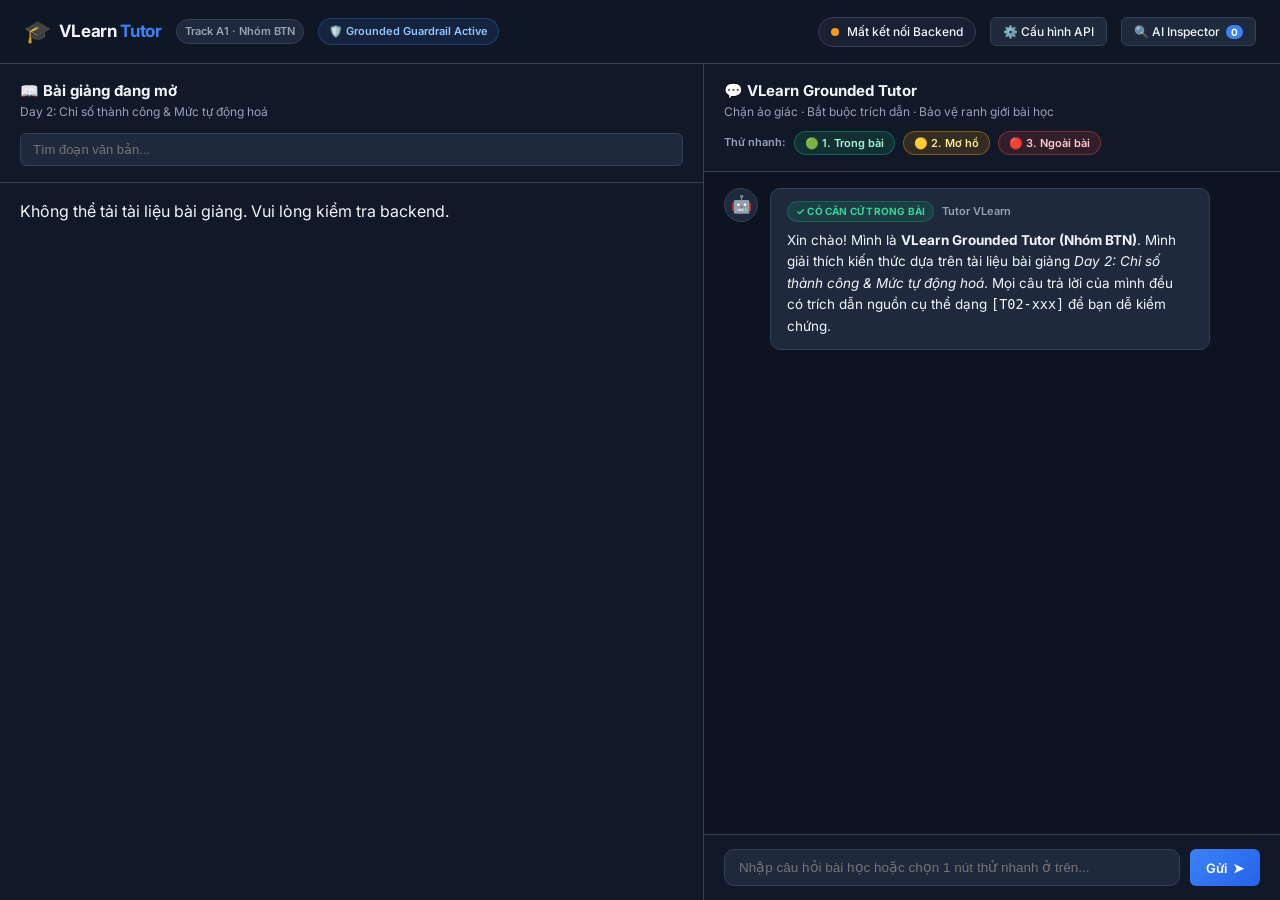
==== frontend/index.html @ 2d179c5a "feat: add backend tutor engine, Flask API, and web frontend for grounded tutoring system" ====
<!DOCTYPE html>
<html lang="vi">
<head>
  <meta charset="UTF-8">
  <meta name="viewport" content="width=device-width, initial-scale=1.0">
  <title>VLearn Grounded Tutor — Nhóm BTN</title>
  <link rel="preconnect" href="https://fonts.googleapis.com">
  <link rel="preconnect" href="https://fonts.gstatic.com" crossorigin>
  <link href="https://fonts.googleapis.com/css2?family=Inter:wght@300;400;500;600;700&display=swap" rel="stylesheet">
  <link rel="stylesheet" href="style.css">
</head>
<body>
  <div class="app-container">
    <!-- TOP NAVBAR -->
    <header class="navbar">
      <div class="nav-left">
        <div class="logo-badge">
          <span class="logo-icon">🎓</span>
          <span class="logo-text">VLearn <span class="accent-text">Tutor</span></span>
        </div>
        <span class="version-tag">Track A1 · Nhóm BTN</span>
        <span class="guardrail-badge">🛡️ Grounded Guardrail Active</span>
      </div>

      <div class="nav-right">
        <div id="connectionStatus" class="status-indicator not-connected">
          <span class="status-dot"></span>
          <span id="statusText">Chưa có API Key</span>
        </div>
        <button id="btnOpenConfig" class="btn-secondary">⚙️ Cấu hình API</button>
        <button id="btnOpenInspector" class="btn-secondary">🔍 AI Inspector <span id="inspectorCount" class="badge-mini">0</span></button>
      </div>
    </header>

    <!-- MAIN TWO-COLUMN SPLIT SCREEN -->
    <main class="main-content">
      <!-- LEFT COLUMN: LECTURE VIEWER -->
      <section class="panel left-panel">
        <div class="panel-header">
          <div class="panel-title-group">
            <h2>📖 Bài giảng đang mở</h2>
            <p class="subtitle" id="lectureTitle">Day 2: Chỉ số thành công & Mức tự động hoá</p>
          </div>
          <div class="search-box">
            <input type="text" id="searchInput" placeholder="Tìm đoạn văn bản...">
          </div>
        </div>

        <div class="panel-body" id="lectureSectionsContainer">
          <div class="loading-state">
            <div class="spinner"></div>
            <p>Đang tải tài liệu bài giảng...</p>
          </div>
        </div>
      </section>

      <!-- RIGHT COLUMN: AI TUTOR CHAT -->
      <section class="panel right-panel">
        <div class="panel-header chat-header">
          <div class="panel-title-group">
            <h2>💬 VLearn Grounded Tutor</h2>
            <p class="subtitle">Chặn ảo giác · Bắt buộc trích dẫn · Bảo vệ ranh giới bài học</p>
          </div>

          <!-- 3 QUICK PRESET BUTTONS (ONE-CLICK DEMO) -->
          <div class="demo-presets">
            <span class="presets-label">Thử nhanh:</span>
            <button class="preset-btn btn-grounded" id="preset1" title="Luồng 1: Hỏi có căn cứ trong bài">
              🟢 1. Trong bài
            </button>
            <button class="preset-btn btn-clarify" id="preset2" title="Luồng 2: Câu hỏi mơ hồ (HAX G10)">
              🟡 2. Mơ hồ
            </button>
            <button class="preset-btn btn-oob" id="preset3" title="Luồng 3: Ngoài phạm vi bài giảng">
              🔴 3. Ngoài bài
            </button>
          </div>
        </div>

        <!-- CHAT MESSAGES -->
        <div class="panel-body chat-body" id="chatContainer">
          <!-- Initial Welcome Message -->
          <div class="chat-message assistant">
            <div class="avatar">🤖</div>
            <div class="bubble">
              <div class="message-meta">
                <span class="decision-pill grounded">✓ CÓ CĂN CỨ TRONG BÀI</span>
                <span class="sender-name">Tutor VLearn</span>
              </div>
              <div class="message-text">
                Xin chào! Mình là <strong>VLearn Grounded Tutor (Nhóm BTN)</strong>. Mình giải thích kiến thức dựa trên tài liệu bài giảng <em>Day 2: Chỉ số thành công & Mức tự động hoá</em>. Mọi câu trả lời của mình đều có trích dẫn nguồn cụ thể dạng <code>[T02-xxx]</code> để bạn dễ kiểm chứng.
              </div>
            </div>
          </div>
        </div>

        <!-- SELECTED TEXT QUOTE PREVIEW (IF ANY) -->
        <div id="selectedTextPreview" class="selected-text-banner" style="display: none;">
          <span class="quote-icon">❝</span>
          <span id="selectedSnippet" class="snippet-content">Đoạn văn bản đã chọn...</span>
          <button id="btnClearSelection" class="btn-close-banner">✕</button>
        </div>

        <!-- CHAT INPUT BAR -->
        <div class="chat-input-area">
          <form id="chatForm">
            <input 
              type="text" 
              id="queryInput" 
              placeholder="Nhập câu hỏi bài học hoặc chọn 1 nút thử nhanh ở trên..." 
              autocomplete="off"
            >
            <button type="submit" id="btnSend" class="btn-primary">
              <span>Gửi</span>
              <span class="send-icon">➤</span>
            </button>
          </form>
        </div>
      </section>
    </main>

    <!-- CONFIG MODAL -->
    <div id="configModal" class="modal-backdrop">
      <div class="modal-card">
        <div class="modal-header">
          <h3>⚙️ Cấu hình Google Gemini API</h3>
          <button class="btn-close" id="btnCloseConfig">✕</button>
        </div>
        <div class="modal-body">
          <label for="apiKeyInput" class="form-label">Gemini API Key:</label>
          <div class="input-with-action">
            <input type="password" id="apiKeyInput" placeholder="Dán Gemini API Key (AIzaSy...)" class="form-input">
            <button type="button" id="btnToggleKeyVisibility" class="btn-text">👁️</button>
          </div>
          <p class="form-help">Lấy key miễn phí tại: <a href="https://aistudio.google.com/app/apikey" target="_blank" rel="noreferrer">aistudio.google.com</a> (Key được lưu an toàn trong trình duyệt hoặc file .env).</p>

          <label for="modelSelect" class="form-label">Mô hình:</label>
          <select id="modelSelect" class="form-select">
            <option value="gemini-1.5-flash" selected>gemini-1.5-flash (Khuyên dùng: Phản hồi nhanh & độ chính xác cao)</option>
            <option value="gemini-2.0-flash">gemini-2.0-flash (Thế hệ mới 2.0)</option>
            <option value="gemini-1.5-pro">gemini-1.5-pro (Suy luận sâu)</option>
          </select>

          <div id="testConnectionResult" class="test-result-box" style="display: none;"></div>
        </div>
        <div class="modal-footer">
          <button id="btnTestApi" class="btn-secondary">⚡ Thử kết nối API</button>
          <button id="btnSaveConfig" class="btn-primary">Lưu cấu hình</button>
        </div>
      </div>
    </div>

    <!-- AI CALL INSPECTOR MODAL (PROVES REAL GEMINI CALLS) -->
    <div id="inspectorModal" class="modal-backdrop">
      <div class="modal-card modal-large">
        <div class="modal-header">
          <div>
            <h3>🔍 AI Call Inspector — Bằng chứng gọi Gemini API thật</h3>
            <p class="subtitle">Minh bạch toàn bộ Request, Response, Latency và Grounding Decision</p>
          </div>
          <button class="btn-close" id="btnCloseInspector">✕</button>
        </div>
        <div class="modal-body" id="inspectorContent">
          <div class="empty-state">
            <p>Chưa có lượt gọi API nào. Hãy gửi một câu hỏi để xem chi tiết log tại đây!</p>
          </div>
        </div>
      </div>
    </div>
  </div>

  <script src="app.js"></script>
</body>
</html>
---- frontend/style.css ----
/* ===================================================
   VLearn Grounded Tutor — Stylesheet (Nhóm BTN)
   Modern EdTech Dark Navy Theme with Rich Aesthetics
   =================================================== */

:root {
  --bg-main: #0b0f19;
  --bg-panel: #111827;
  --bg-card: #1e293b;
  --bg-card-hover: #26354a;
  --bg-highlight: #1e3a5f;
  
  --border-color: #334155;
  --border-subtle: #1e293b;
  --border-glow: #3b82f6;

  --text-main: #f1f5f9;
  --text-muted: #94a3b8;
  --text-dim: #64748b;

  --accent-blue: #3b82f6;
  --accent-blue-hover: #2563eb;
  
  --status-green: #10b981;
  --status-green-bg: rgba(16, 185, 129, 0.15);
  --status-amber: #f59e0b;
  --status-amber-bg: rgba(245, 158, 11, 0.15);
  --status-red: #ef4444;
  --status-red-bg: rgba(239, 68, 68, 0.15);

  --radius-sm: 6px;
  --radius-md: 10px;
  --radius-lg: 14px;
  --shadow-main: 0 10px 25px -5px rgba(0, 0, 0, 0.5), 0 8px 10px -6px rgba(0, 0, 0, 0.5);
}

* {
  box-sizing: border-box;
  margin: 0;
  padding: 0;
}

body {
  font-family: "Inter", -apple-system, BlinkMacSystemFont, "Segoe UI", Roboto, sans-serif;
  background-color: var(--bg-main);
  color: var(--text-main);
  line-height: 1.5;
  overflow: hidden;
  height: 100vh;
}

/* APP SHELL */
.app-container {
  display: flex;
  flex-direction: column;
  height: 100vh;
}

/* NAVBAR */
.navbar {
  height: 64px;
  background: rgba(17, 24, 39, 0.85);
  backdrop-filter: blur(12px);
  border-bottom: 1px solid var(--border-color);
  display: flex;
  align-items: center;
  justify-content: space-between;
  padding: 0 24px;
  z-index: 100;
}

.nav-left, .nav-right {
  display: flex;
  align-items: center;
  gap: 14px;
}

.logo-badge {
  display: flex;
  align-items: center;
  gap: 8px;
  font-weight: 700;
  font-size: 17px;
  letter-spacing: -0.02em;
}

.logo-icon {
  font-size: 22px;
}

.accent-text {
  color: var(--accent-blue);
}

.version-tag {
  background-color: #1e293b;
  border: 1px solid var(--border-color);
  color: var(--text-muted);
  font-size: 11px;
  font-weight: 600;
  padding: 3px 8px;
  border-radius: 9999px;
}

.guardrail-badge {
  background: rgba(59, 130, 246, 0.12);
  border: 1px solid rgba(59, 130, 246, 0.3);
  color: #93c5fd;
  font-size: 11px;
  font-weight: 600;
  padding: 4px 10px;
  border-radius: 9999px;
  display: flex;
  align-items: center;
  gap: 4px;
}

/* Connection status indicator */
.status-indicator {
  display: flex;
  align-items: center;
  gap: 8px;
  font-size: 12px;
  font-weight: 500;
  padding: 5px 12px;
  border-radius: 9999px;
  border: 1px solid var(--border-color);
  background: rgba(30, 41, 59, 0.6);
}

.status-dot {
  width: 8px;
  height: 8px;
  border-radius: 50%;
  background-color: var(--status-amber);
}

.status-indicator.connected {
  border-color: rgba(16, 185, 129, 0.4);
  background: rgba(16, 185, 129, 0.1);
  color: #6ee7b7;
}

.status-indicator.connected .status-dot {
  background-color: var(--status-green);
  box-shadow: 0 0 10px var(--status-green);
  animation: pulse-dot 2s infinite ease-in-out;
}

.status-indicator.not-connected .status-dot {
  background-color: var(--status-amber);
}

@keyframes pulse-dot {
  0%, 100% { transform: scale(1); opacity: 1; }
  50% { transform: scale(1.3); opacity: 0.6; }
}

/* Buttons */
button {
  font-family: inherit;
  cursor: pointer;
  border: none;
  outline: none;
  transition: all 0.2s ease;
}

.btn-primary {
  background: linear-gradient(135deg, var(--accent-blue) 0%, #2563eb 100%);
  color: white;
  font-weight: 600;
  font-size: 13px;
  padding: 8px 16px;
  border-radius: var(--radius-sm);
  display: inline-flex;
  align-items: center;
  gap: 6px;
}

.btn-primary:hover {
  background: linear-gradient(135deg, #2563eb 0%, #1d4ed8 100%);
  box-shadow: 0 4px 12px rgba(37, 99, 235, 0.35);
  transform: translateY(-1px);
}

.btn-secondary {
  background: var(--bg-card);
  border: 1px solid var(--border-color);
  color: var(--text-main);
  font-size: 12px;
  font-weight: 500;
  padding: 6px 12px;
  border-radius: var(--radius-sm);
  display: inline-flex;
  align-items: center;
  gap: 6px;
}

.btn-secondary:hover {
  background: var(--bg-card-hover);
  border-color: #475569;
}

.badge-mini {
  background: var(--accent-blue);
  color: white;
  font-size: 10px;
  font-weight: 700;
  padding: 1px 5px;
  border-radius: 9999px;
}

/* MAIN CONTENT SPLIT */
.main-content {
  display: grid;
  grid-template-columns: 55% 45%;
  height: calc(100vh - 64px);
  background-color: var(--bg-main);
}

.panel {
  display: flex;
  flex-direction: column;
  height: 100%;
  overflow: hidden;
  background-color: var(--bg-panel);
}

.left-panel {
  border-right: 1px solid var(--border-color);
}

.panel-header {
  padding: 16px 20px;
  border-bottom: 1px solid var(--border-color);
  background: rgba(17, 24, 39, 0.6);
  display: flex;
  flex-direction: column;
  gap: 12px;
}

.panel-title-group h2 {
  font-size: 15px;
  font-weight: 700;
  color: var(--text-main);
}

.subtitle {
  font-size: 12px;
  color: var(--text-muted);
}

.search-box input {
  width: 100%;
  background: var(--bg-card);
  border: 1px solid var(--border-color);
  border-radius: var(--radius-sm);
  padding: 8px 12px;
  color: var(--text-main);
  font-size: 13px;
  outline: none;
}

.search-box input:focus {
  border-color: var(--accent-blue);
  box-shadow: 0 0 0 2px rgba(59, 130, 246, 0.2);
}

.panel-body {
  flex: 1;
  overflow-y: auto;
  padding: 16px 20px;
  display: flex;
  flex-direction: column;
  gap: 12px;
}

/* LECTURE CARDS */
.lecture-card {
  background: var(--bg-card);
  border: 1px solid var(--border-color);
  border-radius: var(--radius-md);
  padding: 14px;
  transition: all 0.25s ease;
  position: relative;
}

.lecture-card:hover {
  background: var(--bg-card-hover);
  border-color: #475569;
}

.lecture-card.highlighted {
  border-color: var(--accent-blue) !important;
  background: var(--bg-highlight) !important;
  box-shadow: 0 0 0 2px rgba(59, 130, 246, 0.4), 0 8px 20px rgba(0, 0, 0, 0.4);
  animation: glow-pulse 1.8s infinite ease-in-out;
}

@keyframes glow-pulse {
  0%, 100% { border-color: #3b82f6; }
  50% { border-color: #60a5fa; box-shadow: 0 0 15px rgba(96, 165, 250, 0.5); }
}

.card-header-row {
  display: flex;
  justify-content: space-between;
  align-items: center;
  margin-bottom: 8px;
}

.segment-badge {
  background-color: rgba(59, 130, 246, 0.18);
  border: 1px solid rgba(59, 130, 246, 0.35);
  color: #93c5fd;
  font-size: 12px;
  font-weight: 700;
  padding: 2px 8px;
  border-radius: var(--radius-sm);
  font-family: monospace;
}

.btn-quote {
  font-size: 11px;
  color: var(--text-dim);
  background: none;
  padding: 2px 6px;
  border-radius: 4px;
}

.btn-quote:hover {
  color: var(--accent-blue);
  background: rgba(59, 130, 246, 0.1);
}

.card-title {
  font-size: 13px;
  font-weight: 600;
  color: var(--text-main);
  margin-bottom: 6px;
}

.card-content {
  font-size: 13px;
  color: #cbd5e1;
  line-height: 1.6;
}

/* RIGHT PANEL - CHAT */
.chat-header {
  gap: 10px;
}

.demo-presets {
  display: flex;
  align-items: center;
  gap: 8px;
  flex-wrap: wrap;
}

.presets-label {
  font-size: 11px;
  font-weight: 600;
  color: var(--text-muted);
}

.preset-btn {
  font-size: 11px;
  font-weight: 600;
  padding: 4px 10px;
  border-radius: 9999px;
  border: 1px solid var(--border-color);
  background: var(--bg-card);
  color: var(--text-main);
  display: inline-flex;
  align-items: center;
  gap: 4px;
}

.preset-btn:hover {
  transform: translateY(-1px);
  filter: brightness(1.15);
}

.preset-btn.btn-grounded {
  border-color: rgba(16, 185, 129, 0.4);
  background: var(--status-green-bg);
  color: #a7f3d0;
}

.preset-btn.btn-clarify {
  border-color: rgba(245, 158, 11, 0.4);
  background: var(--status-amber-bg);
  color: #fde68a;
}

.preset-btn.btn-oob {
  border-color: rgba(239, 68, 68, 0.4);
  background: var(--status-red-bg);
  color: #fecaca;
}

/* CHAT BODY & MESSAGES */
.chat-body {
  gap: 16px;
  background-color: #0d1321;
}

.chat-message {
  display: flex;
  gap: 12px;
  animation: message-appear 0.25s ease-out;
}

@keyframes message-appear {
  from { opacity: 0; transform: translateY(6px); }
  to { opacity: 1; transform: translateY(0); }
}

.chat-message.user {
  flex-direction: row-reverse;
}

.avatar {
  width: 34px;
  height: 34px;
  border-radius: 50%;
  background: var(--bg-card);
  border: 1px solid var(--border-color);
  display: flex;
  align-items: center;
  justify-content: center;
  font-size: 17px;
  flex-shrink: 0;
}

.bubble {
  max-width: 82%;
  background: var(--bg-card);
  border: 1px solid var(--border-color);
  border-radius: var(--radius-md);
  padding: 12px 16px;
  display: flex;
  flex-direction: column;
  gap: 8px;
}

.chat-message.user .bubble {
  background: #1e3a8a;
  border-color: #2563eb;
  color: white;
}

.message-meta {
  display: flex;
  align-items: center;
  gap: 8px;
}

.sender-name {
  font-size: 11px;
  font-weight: 600;
  color: var(--text-muted);
}

.decision-pill {
  font-size: 10px;
  font-weight: 700;
  padding: 2px 8px;
  border-radius: 9999px;
  letter-spacing: 0.02em;
}

.decision-pill.grounded {
  background: var(--status-green-bg);
  color: #34d399;
  border: 1px solid rgba(16, 185, 129, 0.3);
}

.decision-pill.clarify {
  background: var(--status-amber-bg);
  color: #fbbf24;
  border: 1px solid rgba(245, 158, 11, 0.3);
}

.decision-pill.out_of_bounds {
  background: var(--status-red-bg);
  color: #f87171;
  border: 1px solid rgba(239, 68, 68, 0.3);
}

.message-text {
  font-size: 13.5px;
  line-height: 1.6;
}

.message-text p {
  margin-bottom: 8px;
}
.message-text p:last-child {
  margin-bottom: 0;
}

/* Citations section in message */
.citations-group {
  display: flex;
  align-items: center;
  gap: 6px;
  flex-wrap: wrap;
  padding-top: 6px;
  border-top: 1px solid rgba(255, 255, 255, 0.08);
}

.citation-label {
  font-size: 11px;
  color: var(--text-dim);
  font-weight: 500;
}

.citation-pill {
  background: rgba(59, 130, 246, 0.2);
  border: 1px solid rgba(59, 130, 246, 0.4);
  color: #93c5fd;
  font-size: 11px;
  font-weight: 600;
  padding: 2px 8px;
  border-radius: 4px;
  cursor: pointer;
  transition: all 0.2s ease;
}

.citation-pill:hover {
  background: var(--accent-blue);
  color: white;
  transform: scale(1.04);
}

/* Clarify options pills */
.clarify-options-group {
  display: flex;
  flex-direction: column;
  gap: 6px;
  padding-top: 6px;
}

.clarify-btn {
  background: rgba(245, 158, 11, 0.12);
  border: 1px solid rgba(245, 158, 11, 0.3);
  color: #fde68a;
  font-size: 12px;
  font-weight: 500;
  text-align: left;
  padding: 6px 12px;
  border-radius: var(--radius-sm);
  cursor: pointer;
}

.clarify-btn:hover {
  background: rgba(245, 158, 11, 0.22);
  border-color: #f59e0b;
}

.message-footer {
  display: flex;
  justify-content: space-between;
  align-items: center;
  padding-top: 4px;
  font-size: 11px;
  color: var(--text-dim);
}

.btn-feedback {
  background: none;
  font-size: 12px;
  color: var(--text-dim);
  padding: 2px 4px;
  border-radius: 4px;
}
.btn-feedback:hover {
  color: var(--text-main);
  background: rgba(255, 255, 255, 0.06);
}

/* Selected text banner */
.selected-text-banner {
  background: #172554;
  border-top: 1px solid #1d4ed8;
  padding: 8px 16px;
  display: flex;
  align-items: center;
  gap: 8px;
  font-size: 12px;
  color: #93c5fd;
}
.snippet-content {
  flex: 1;
  white-space: nowrap;
  overflow: hidden;
  text-overflow: ellipsis;
}
.btn-close-banner {
  background: none;
  color: #93c5fd;
  font-size: 12px;
}

/* CHAT INPUT AREA */
.chat-input-area {
  padding: 14px 20px;
  background: rgba(17, 24, 39, 0.85);
  border-top: 1px solid var(--border-color);
}

.chat-input-area form {
  display: flex;
  gap: 10px;
}

.chat-input-area input {
  flex: 1;
  background: var(--bg-card);
  border: 1px solid var(--border-color);
  border-radius: var(--radius-md);
  padding: 10px 14px;
  color: var(--text-main);
  font-size: 13.5px;
  outline: none;
  transition: border-color 0.2s ease;
}

.chat-input-area input:focus {
  border-color: var(--accent-blue);
  box-shadow: 0 0 0 2px rgba(59, 130, 246, 0.2);
}

/* MODALS */
.modal-backdrop {
  position: fixed;
  inset: 0;
  background: rgba(0, 0, 0, 0.7);
  backdrop-filter: blur(4px);
  display: none;
  align-items: center;
  justify-content: center;
  z-index: 1000;
}

.modal-backdrop.open {
  display: flex;
}

.modal-card {
  width: 90%;
  max-width: 520px;
  background: var(--bg-panel);
  border: 1px solid var(--border-color);
  border-radius: var(--radius-lg);
  box-shadow: var(--shadow-main);
  overflow: hidden;
  animation: modal-enter 0.2s ease-out;
}

.modal-large {
  max-width: 780px;
}

@keyframes modal-enter {
  from { opacity: 0; transform: scale(0.95); }
  to { opacity: 1; transform: scale(1); }
}

.modal-header {
  padding: 16px 20px;
  border-bottom: 1px solid var(--border-color);
  display: flex;
  justify-content: space-between;
  align-items: center;
}

.modal-header h3 {
  font-size: 16px;
  font-weight: 700;
}

.btn-close {
  background: none;
  color: var(--text-muted);
  font-size: 16px;
  padding: 4px;
}
.btn-close:hover {
  color: var(--text-main);
}

.modal-body {
  padding: 20px;
  display: flex;
  flex-direction: column;
  gap: 12px;
  max-height: 70vh;
  overflow-y: auto;
}

.form-label {
  font-size: 12px;
  font-weight: 600;
  color: var(--text-muted);
}

.form-input, .form-select {
  width: 100%;
  background: var(--bg-card);
  border: 1px solid var(--border-color);
  border-radius: var(--radius-sm);
  padding: 9px 12px;
  color: var(--text-main);
  font-size: 13px;
  outline: none;
}

.form-input:focus, .form-select:focus {
  border-color: var(--accent-blue);
}

.input-with-action {
  display: flex;
  gap: 6px;
}

.form-help {
  font-size: 11px;
  color: var(--text-dim);
}
.form-help a {
  color: var(--accent-blue);
  text-decoration: none;
}
.form-help a:hover {
  text-decoration: underline;
}

.test-result-box {
  padding: 10px;
  border-radius: var(--radius-sm);
  font-size: 12px;
  font-weight: 500;
}
.test-result-box.success {
  background: var(--status-green-bg);
  border: 1px solid rgba(16, 185, 129, 0.4);
  color: #6ee7b7;
}
.test-result-box.error {
  background: var(--status-red-bg);
  border: 1px solid rgba(239, 68, 68, 0.4);
  color: #fca5a5;
}

.modal-footer {
  padding: 14px 20px;
  border-top: 1px solid var(--border-color);
  background: rgba(17, 24, 39, 0.4);
  display: flex;
  justify-content: flex-end;
  gap: 10px;
}

/* INSPECTOR LOG CARDS */
.inspector-log-item {
  background: #0b0f19;
  border: 1px solid var(--border-color);
  border-radius: var(--radius-md);
  padding: 14px;
  margin-bottom: 12px;
  font-family: monospace;
  font-size: 12px;
}

.inspector-grid {
  display: grid;
  grid-template-columns: repeat(4, 1fr);
  gap: 10px;
  margin-bottom: 10px;
  padding-bottom: 10px;
  border-bottom: 1px solid #1e293b;
}

.metric-box {
  background: #111827;
  padding: 8px;
  border-radius: 6px;
}

.metric-title {
  color: var(--text-dim);
  font-size: 10px;
  text-transform: uppercase;
}
.metric-value {
  color: #38bdf8;
  font-weight: 700;
  font-size: 13px;
}

.json-dump {
  background: #06090f;
  border: 1px solid #1e293b;
  border-radius: 6px;
  padding: 10px;
  color: #a5f3fc;
  font-size: 11px;
  max-height: 220px;
  overflow: auto;
  white-space: pre-wrap;
}

/* SPINNERS */
.spinner {
  width: 20px;
  height: 20px;
  border: 2px solid rgba(255, 255, 255, 0.1);
  border-top-color: var(--accent-blue);
  border-radius: 50%;
  animation: spin 0.8s linear infinite;
  display: inline-block;
}

@keyframes spin {
  to { transform: rotate(360deg); }
}

.loading-state {
  display: flex;
  flex-direction: column;
  align-items: center;
  justify-content: center;
  padding: 40px;
  gap: 10px;
  color: var(--text-dim);
}
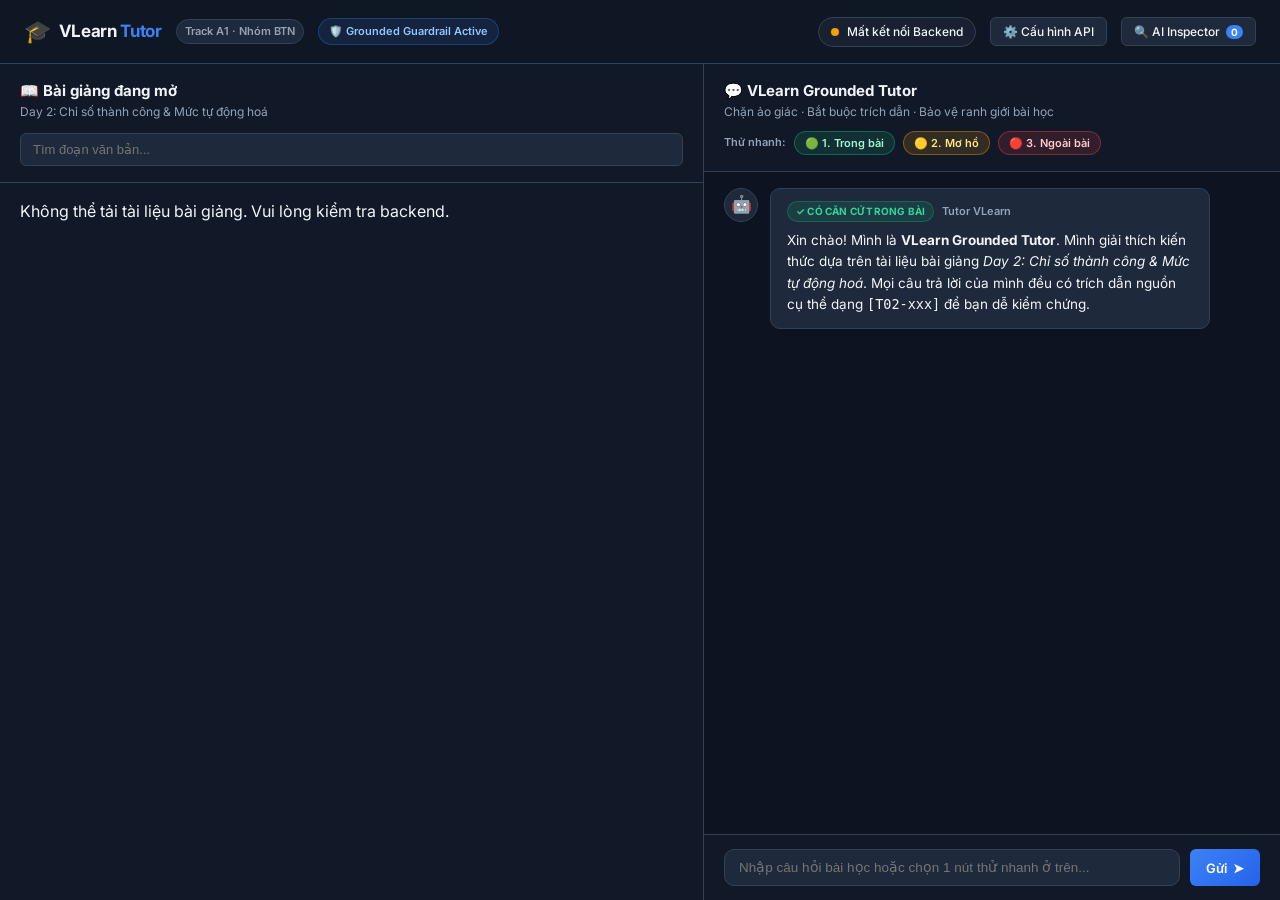
==== commit f8640bb6: "fix: change gemini model to gemini-3.6-flash" ====
--- a/frontend/index.html
+++ b/frontend/index.html
@@ -3,7 +3,7 @@
 <head>
   <meta charset="UTF-8">
   <meta name="viewport" content="width=device-width, initial-scale=1.0">
-  <title>VLearn Grounded Tutor — Nhóm BTN</title>
+  <title>VLearn Grounded Tutor</title>
   <link rel="preconnect" href="https://fonts.googleapis.com">
   <link rel="preconnect" href="https://fonts.gstatic.com" crossorigin>
   <link href="https://fonts.googleapis.com/css2?family=Inter:wght@300;400;500;600;700&display=swap" rel="stylesheet">
@@ -88,7 +88,7 @@
                 <span class="sender-name">Tutor VLearn</span>
               </div>
               <div class="message-text">
-                Xin chào! Mình là <strong>VLearn Grounded Tutor (Nhóm BTN)</strong>. Mình giải thích kiến thức dựa trên tài liệu bài giảng <em>Day 2: Chỉ số thành công & Mức tự động hoá</em>. Mọi câu trả lời của mình đều có trích dẫn nguồn cụ thể dạng <code>[T02-xxx]</code> để bạn dễ kiểm chứng.
+                Xin chào! Mình là <strong>VLearn Grounded Tutor</strong>. Mình giải thích kiến thức dựa trên tài liệu bài giảng <em>Day 2: Chỉ số thành công & Mức tự động hoá</em>. Mọi câu trả lời của mình đều có trích dẫn nguồn cụ thể dạng <code>[T02-xxx]</code> để bạn dễ kiểm chứng.
               </div>
             </div>
           </div>
@@ -104,10 +104,10 @@
         <!-- CHAT INPUT BAR -->
         <div class="chat-input-area">
           <form id="chatForm">
-            <input 
-              type="text" 
-              id="queryInput" 
-              placeholder="Nhập câu hỏi bài học hoặc chọn 1 nút thử nhanh ở trên..." 
+            <input
+              type="text"
+              id="queryInput"
+              placeholder="Nhập câu hỏi bài học hoặc chọn 1 nút thử nhanh ở trên..."
               autocomplete="off"
             >
             <button type="submit" id="btnSend" class="btn-primary">
@@ -129,16 +129,16 @@
         <div class="modal-body">
           <label for="apiKeyInput" class="form-label">Gemini API Key:</label>
           <div class="input-with-action">
-            <input type="password" id="apiKeyInput" placeholder="Dán Gemini API Key (AIzaSy...)" class="form-input">
+            <input type="password" id="apiKeyInput" placeholder="Dán Gemini API Key (AIzaSy... hoặc AQ.Ab...)" class="form-input">
             <button type="button" id="btnToggleKeyVisibility" class="btn-text">👁️</button>
           </div>
           <p class="form-help">Lấy key miễn phí tại: <a href="https://aistudio.google.com/app/apikey" target="_blank" rel="noreferrer">aistudio.google.com</a> (Key được lưu an toàn trong trình duyệt hoặc file .env).</p>
 
           <label for="modelSelect" class="form-label">Mô hình:</label>
           <select id="modelSelect" class="form-select">
-            <option value="gemini-1.5-flash" selected>gemini-1.5-flash (Khuyên dùng: Phản hồi nhanh & độ chính xác cao)</option>
-            <option value="gemini-2.0-flash">gemini-2.0-flash (Thế hệ mới 2.0)</option>
-            <option value="gemini-1.5-pro">gemini-1.5-pro (Suy luận sâu)</option>
+            <option value="gemini-flash-latest" selected>gemini-flash-latest (Khuyên dùng - Tự động cập nhật bản mới nhất)</option>
+            <option value="gemini-3.6-flash">gemini-3.6-flash (Mô hình tốc độ cao 3.6)</option>
+            <option value="gemini-2.5-flash">gemini-2.5-flash (Mô hình Flash 2.5)</option>
           </select>
 
           <div id="testConnectionResult" class="test-result-box" style="display: none;"></div>
--- a/frontend/style.css
+++ b/frontend/style.css
@@ -455,6 +455,7 @@
   display: flex;
   align-items: center;
   gap: 8px;
+  flex-wrap: wrap;
 }
 
 .sender-name {
@@ -489,6 +490,16 @@
   border: 1px solid rgba(239, 68, 68, 0.3);
 }
 
+.fallback-pill {
+  font-size: 9px;
+  font-weight: 700;
+  padding: 2px 6px;
+  border-radius: 4px;
+  background: rgba(245, 158, 11, 0.15);
+  border: 1px solid rgba(245, 158, 11, 0.4);
+  color: #fde047;
+}
+
 .message-text {
   font-size: 13.5px;
   line-height: 1.6;
@@ -569,6 +580,13 @@
   color: var(--text-dim);
 }
 
+/* Granular Feedback HAX G15 */
+.feedback-container {
+  display: flex;
+  align-items: center;
+  gap: 4px;
+}
+
 .btn-feedback {
   background: none;
   font-size: 12px;
@@ -579,6 +597,54 @@
 .btn-feedback:hover {
   color: var(--text-main);
   background: rgba(255, 255, 255, 0.06);
+}
+
+.feedback-options {
+  margin-top: 8px;
+  padding: 8px 10px;
+  background: #0b0f19;
+  border: 1px solid #334155;
+  border-radius: 6px;
+  display: flex;
+  flex-direction: column;
+  gap: 6px;
+  animation: message-appear 0.2s ease-out;
+}
+.feedback-options span {
+  font-size: 11px;
+  color: var(--text-dim);
+  font-weight: 600;
+}
+.feedback-tags {
+  display: flex;
+  gap: 6px;
+  flex-wrap: wrap;
+}
+.feedback-tag {
+  background: #1e293b;
+  border: 1px solid #475569;
+  color: #cbd5e1;
+  font-size: 11px;
+  padding: 3px 8px;
+  border-radius: 4px;
+  cursor: pointer;
+}
+.feedback-tag:hover {
+  border-color: var(--accent-blue);
+  color: #93c5fd;
+}
+
+.btn-retry {
+  background: rgba(239, 68, 68, 0.2);
+  border: 1px solid rgba(239, 68, 68, 0.4);
+  color: #fca5a5;
+  font-size: 11px;
+  padding: 3px 8px;
+  border-radius: 4px;
+  cursor: pointer;
+}
+.btn-retry:hover {
+  background: rgba(239, 68, 68, 0.4);
 }
 
 /* Selected text banner */
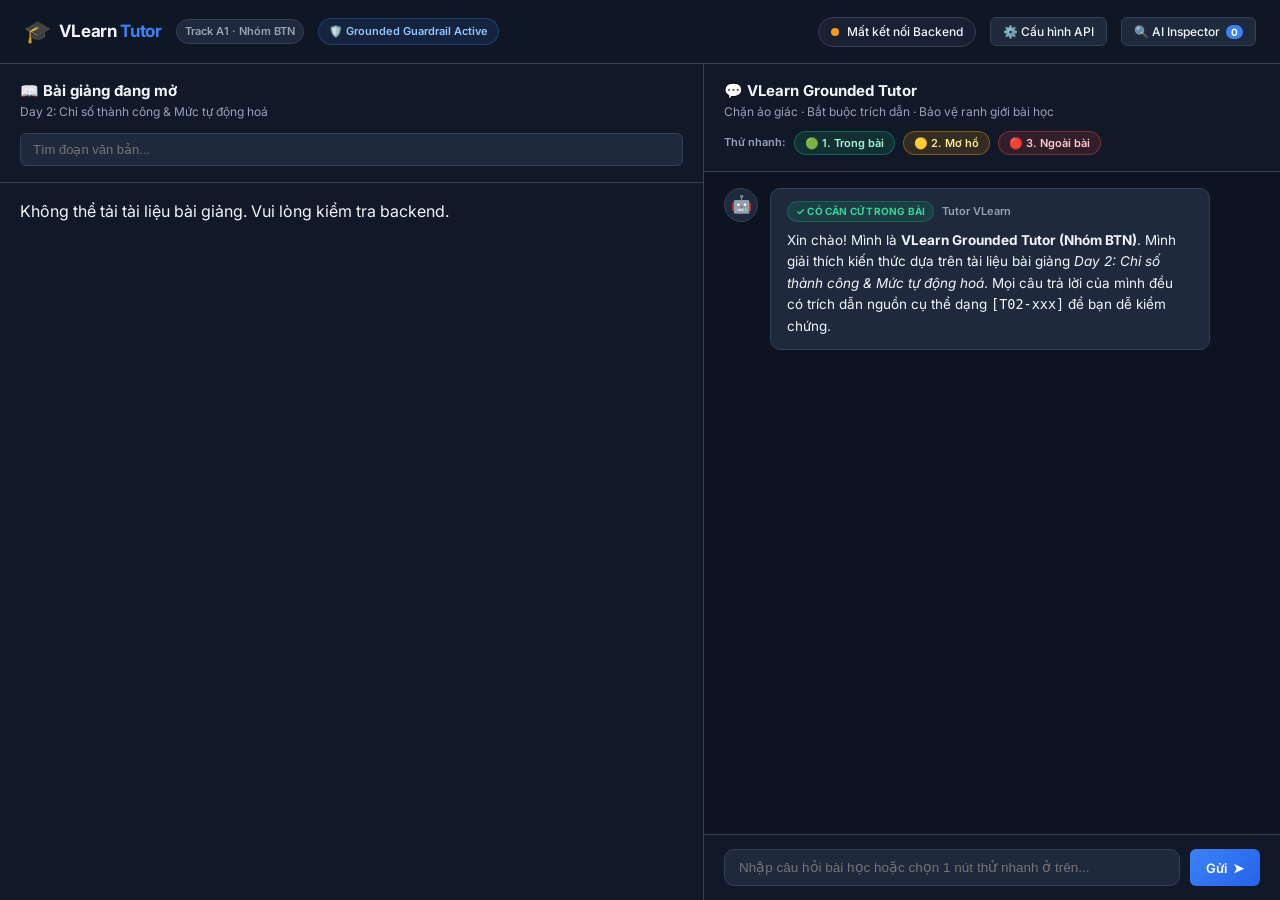
==== commit 74de411f: "docs(readme): fix typo" ====
--- a/frontend/index.html
+++ b/frontend/index.html
@@ -3,7 +3,7 @@
 <head>
   <meta charset="UTF-8">
   <meta name="viewport" content="width=device-width, initial-scale=1.0">
-  <title>VLearn Grounded Tutor</title>
+  <title>VLearn Grounded Tutor — Nhóm BTN</title>
   <link rel="preconnect" href="https://fonts.googleapis.com">
   <link rel="preconnect" href="https://fonts.gstatic.com" crossorigin>
   <link href="https://fonts.googleapis.com/css2?family=Inter:wght@300;400;500;600;700&display=swap" rel="stylesheet">
@@ -88,7 +88,7 @@
                 <span class="sender-name">Tutor VLearn</span>
               </div>
               <div class="message-text">
-                Xin chào! Mình là <strong>VLearn Grounded Tutor</strong>. Mình giải thích kiến thức dựa trên tài liệu bài giảng <em>Day 2: Chỉ số thành công & Mức tự động hoá</em>. Mọi câu trả lời của mình đều có trích dẫn nguồn cụ thể dạng <code>[T02-xxx]</code> để bạn dễ kiểm chứng.
+                Xin chào! Mình là <strong>VLearn Grounded Tutor (Nhóm BTN)</strong>. Mình giải thích kiến thức dựa trên tài liệu bài giảng <em>Day 2: Chỉ số thành công & Mức tự động hoá</em>. Mọi câu trả lời của mình đều có trích dẫn nguồn cụ thể dạng <code>[T02-xxx]</code> để bạn dễ kiểm chứng.
               </div>
             </div>
           </div>
@@ -104,10 +104,10 @@
         <!-- CHAT INPUT BAR -->
         <div class="chat-input-area">
           <form id="chatForm">
-            <input
-              type="text"
-              id="queryInput"
-              placeholder="Nhập câu hỏi bài học hoặc chọn 1 nút thử nhanh ở trên..."
+            <input 
+              type="text" 
+              id="queryInput" 
+              placeholder="Nhập câu hỏi bài học hoặc chọn 1 nút thử nhanh ở trên..." 
               autocomplete="off"
             >
             <button type="submit" id="btnSend" class="btn-primary">
@@ -136,9 +136,9 @@
 
           <label for="modelSelect" class="form-label">Mô hình:</label>
           <select id="modelSelect" class="form-select">
-            <option value="gemini-flash-latest" selected>gemini-flash-latest (Khuyên dùng - Tự động cập nhật bản mới nhất)</option>
-            <option value="gemini-3.6-flash">gemini-3.6-flash (Mô hình tốc độ cao 3.6)</option>
-            <option value="gemini-2.5-flash">gemini-2.5-flash (Mô hình Flash 2.5)</option>
+            <option value="gemini-flash-lite-latest" selected>gemini-flash-lite-latest (Khuyên dùng - Siêu tốc & Ổn định)</option>
+            <option value="gemini-2.5-flash-lite">gemini-2.5-flash-lite (Bản Flash Lite ổn định)</option>
+            <option value="gemini-flash-latest">gemini-flash-latest (Bản Flash tiêu chuẩn)</option>
           </select>
 
           <div id="testConnectionResult" class="test-result-box" style="display: none;"></div>
